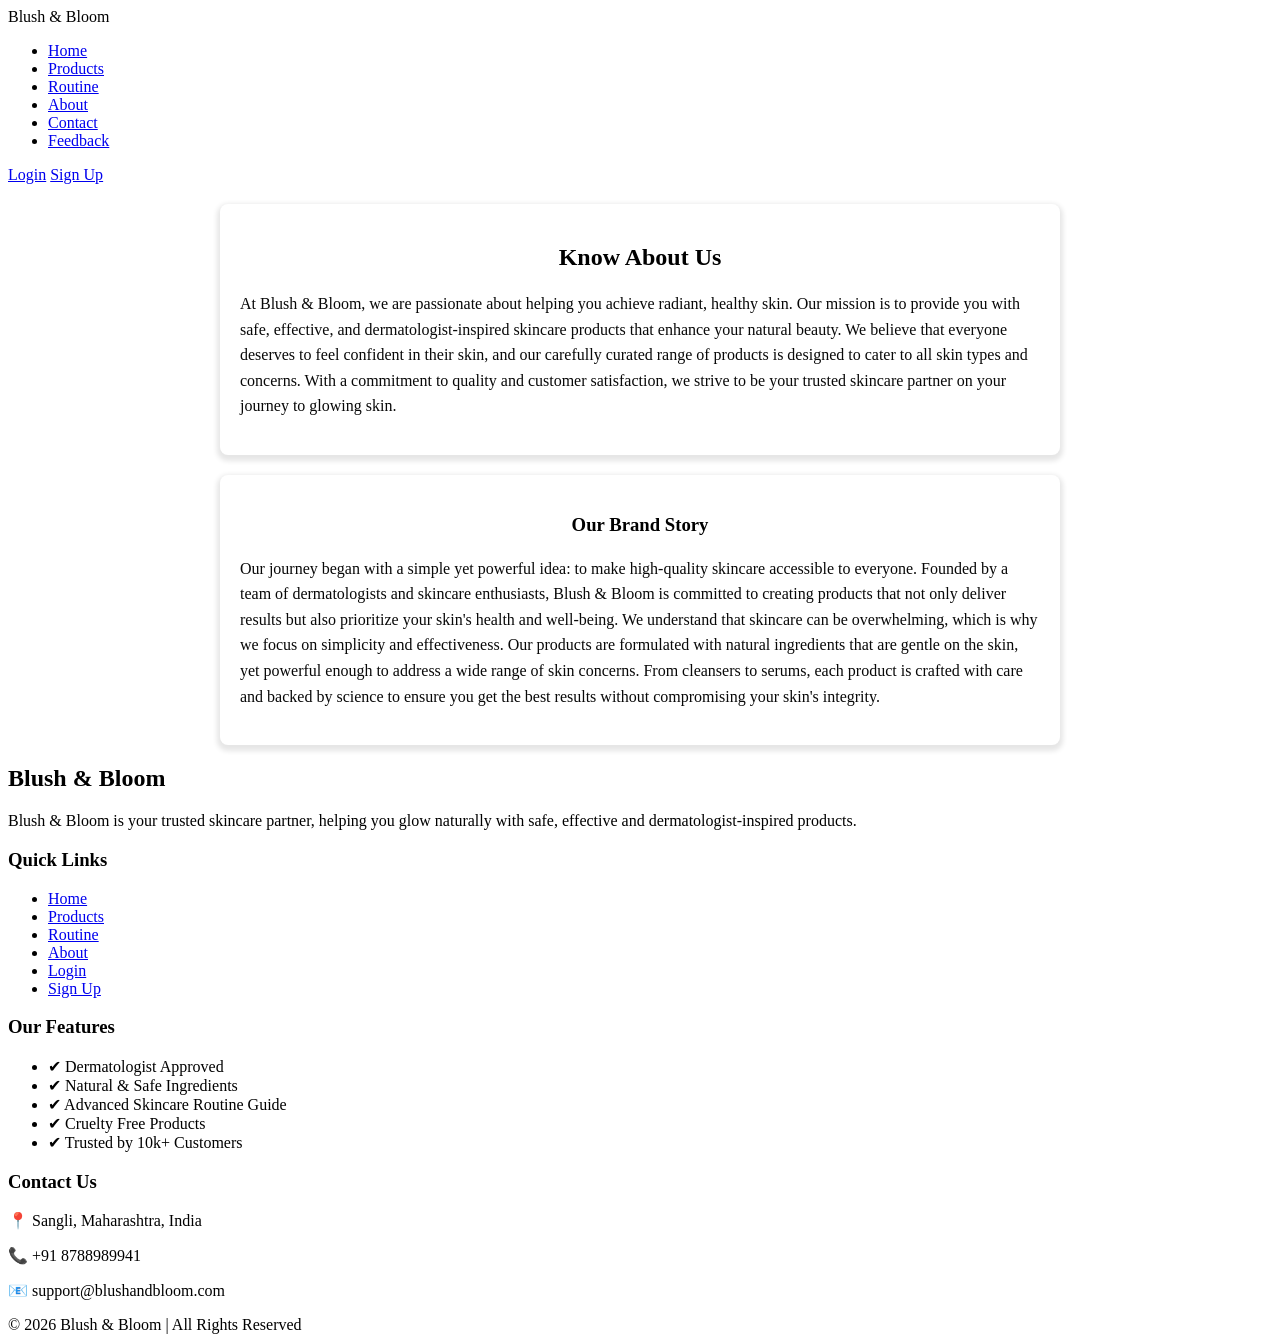
==== pages/about.html @ 595c7c2c "folder" ====
<!DOCTYPE html>
<html lang="en">

<head>
    <meta charset="UTF-8">
    <meta name="viewport" content="width=device-width, initial-scale=1.0">
    <title>Blush & Bloom</title>

    <link rel="stylesheet" href="../css/navbar.css">
    <link rel="stylesheet" href="../css/footer.css">
    <link rel="stylesheet" href="../css/about.css">
</head>

<body>
    <nav class="navbar">
        <div class="logo">Blush & Bloom</div>

        <ul class="nav-links">
            <li><a href="../index.html">Home</a></li>
            <li><a href="../pages/product.html">Products</a></li>
            <li><a href="../pages/routine.html">Routine</a></li>
            <li><a href="../pages/about.html">About</a></li>
            <li><a href="../pages/contact.html">Contact</a></li>
            <li><a href="../pages/feedback.html">Feedback</a></li>
        </ul>

        <div class="auth-buttons">
            <a href="../pages/login.html" class="login-btn">Login</a>
            <a href="../pages/signup.html" class="signup-btn">Sign Up</a>
        </div>
    </nav>
    <div class="about-container">
    <h2>Know About Us</h2>
    <p>
        At Blush & Bloom, we are passionate about helping you achieve radiant, healthy skin. Our mission is to provide you with safe, effective, and dermatologist-inspired skincare products that enhance your natural beauty. We believe that everyone deserves to feel confident in their skin, and our carefully curated range of products is designed to cater to all skin types and concerns. With a commitment to quality and customer satisfaction, we strive to be your trusted skincare partner on your journey to glowing skin.
    </p>
    </div>

    <div class="about-container">
        <h3>Our Brand Story</h3>
        <p>
            Our journey began with a simple yet powerful idea: to make high-quality skincare accessible to everyone. Founded by a team of dermatologists and skincare enthusiasts, Blush & Bloom is committed to creating products that not only deliver results but also prioritize your skin's health and well-being.
                We understand that skincare can be overwhelming, which is why we focus on simplicity and effectiveness. Our products are formulated with natural ingredients that are gentle on the skin, yet powerful enough to address a wide range of skin concerns. From cleansers to serums, each product is crafted with care and backed by science to ensure you get the best results without compromising your skin's integrity.
        </p>
    </div>




    <footer class="footer">

        <div class="footer-container">


            <div class="footer-col">
                <h2 class="footer-logo">Blush & Bloom</h2>
                <p>
                    Blush & Bloom is your trusted skincare partner,
                    helping you glow naturally with safe, effective
                    and dermatologist-inspired products.
                </p>

                <div class="social-icons">
                    <a href="#"><i class="fab fa-instagram"></i></a>
                    <a href="#"><i class="fab fa-facebook-f"></i></a>
                    <a href="#"><i class="fab fa-pinterest"></i></a>
                    <a href="#"><i class="fab fa-youtube"></i></a>
                </div>
            </div>

            <div class="footer-col">
                <h3>Quick Links</h3>
                <ul>
                    <li><a href="../index.html">Home</a></li>
                    <li><a href="../pages/product.html">Products</a></li>
                    <li><a href="../pages/routine.html">Routine</a></li>
                    <li><a href="../pages/about.html">About</a></li>
                    <li><a href="../pages/login.html">Login</a></li>
                    <li><a href="../pages/signup.html">Sign Up</a></li>
                </ul>
            </div>


            <div class="footer-col">
                <h3>Our Features</h3>
                <ul>
                    <li>✔ Dermatologist Approved</li>
                    <li>✔ Natural & Safe Ingredients</li>
                    <li>✔ Advanced Skincare Routine Guide</li>
                    <li>✔ Cruelty Free Products</li>
                    <li>✔ Trusted by 10k+ Customers</li>
                </ul>
            </div>


            <div class="footer-col">
                <h3>Contact Us</h3>
                <p>📍 Sangli, Maharashtra, India</p>
                <p>📞 +91 8788989941</p>
                <p>📧 support@blushandbloom.com</p>
            </div>

        </div>

        <div class="footer-bottom">
            © 2026 Blush & Bloom | All Rights Reserved
        </div>

    </footer>

</body>

</html>
---- css/about.css ----
.about-container{
    max-width: 800px;
    margin: 20px auto;
    padding: 20px;
    background-color: #fff;
    border-radius: 8px;
    box-shadow: 0 3px 5px 3px rgba(0, 0, 0, 0.1);
}

.about-container h2 {
    color: #000000;
    margin-bottom: 20px;
    text-align: center;
}

.about-container p {
    color: #080808;
    line-height: 1.6;
}

.about-container h3 {
     color: #000000;
    margin-bottom: 20px;
    text-align: center;
}
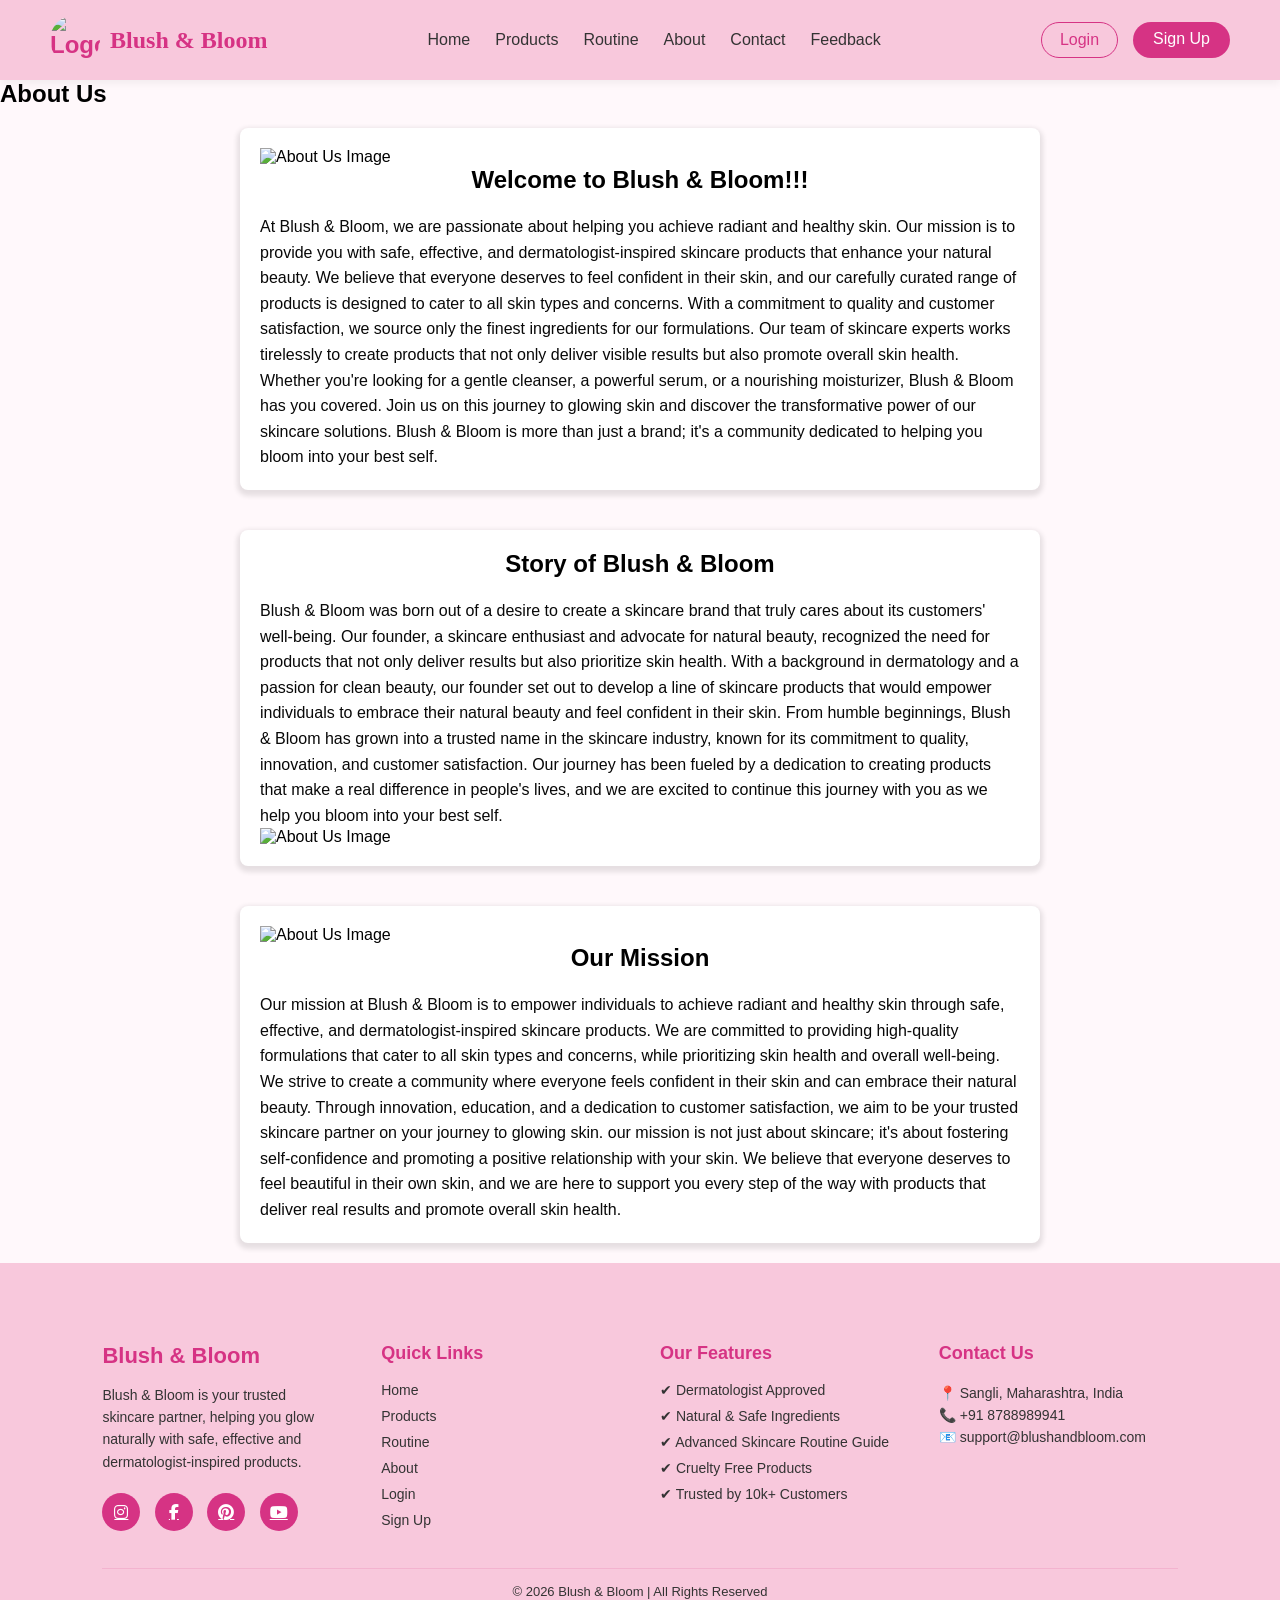
==== commit f89d1259: "footer changes" ====
--- a/pages/about.html
+++ b/pages/about.html
@@ -9,11 +9,16 @@
     <link rel="stylesheet" href="../css/navbar.css">
     <link rel="stylesheet" href="../css/footer.css">
     <link rel="stylesheet" href="../css/about.css">
+    <link rel="stylesheet" href="https://cdnjs.cloudflare.com/ajax/libs/font-awesome/6.5.0/css/all.min.css">
+    <link rel="icon" href="../images/web.logo.png" type="image-logo">
 </head>
 
 <body>
     <nav class="navbar">
-        <div class="logo">Blush & Bloom</div>
+        <div class="nav-left">
+            <img src="../logo.jpeg" alt="Logo" class="logo">
+            <h2 class="brand">Blush & Bloom</h2>
+        </div>
 
         <ul class="nav-links">
             <li><a href="../index.html">Home</a></li>
@@ -29,23 +34,100 @@
             <a href="../pages/signup.html" class="signup-btn">Sign Up</a>
         </div>
     </nav>
-    <div class="about-container">
-    <h2>Know About Us</h2>
-    <p>
-        At Blush & Bloom, we are passionate about helping you achieve radiant, healthy skin. Our mission is to provide you with safe, effective, and dermatologist-inspired skincare products that enhance your natural beauty. We believe that everyone deserves to feel confident in their skin, and our carefully curated range of products is designed to cater to all skin types and concerns. With a commitment to quality and customer satisfaction, we strive to be your trusted skincare partner on your journey to glowing skin.
-    </p>
+
+ <div class="left-sec">
+        <h2>About Us</h2>
+        <div class="about-container">
+            <div class="about-image">
+                <img src="../images/wel-img.jpeg" alt="About Us Image" class="img">
+            </div>
+            <div class="about-text">
+
+                <h2>Welcome to Blush & Bloom!!!</h2>
+                <p>
+                    At Blush & Bloom, we are passionate about helping you achieve radiant and healthy skin. Our mission
+                    is
+                    to
+                    provide you with safe, effective, and dermatologist-inspired skincare products that enhance your
+                    natural
+                    beauty. We believe that everyone deserves to feel confident in their skin, and our carefully curated
+                    range
+                    of products is designed to cater to all skin types and concerns.
+                    With a commitment to quality and customer satisfaction, we source only the finest ingredients for
+                    our
+                    formulations. Our team of skincare experts works tirelessly to create products that not only deliver
+                    visible
+                    results but also promote overall skin health. Whether you're looking for a gentle cleanser, a
+                    powerful
+                    serum, or a nourishing moisturizer, Blush & Bloom has you covered.
+                    Join us on this journey to glowing skin and discover the transformative power of our skincare
+                    solutions.
+                    Blush & Bloom is more than just a brand; it's a community dedicated to helping you bloom into your
+                    best
+                    self.
+                </p>
+            </div>
+        </div>
     </div>
 
-    <div class="about-container">
-        <h3>Our Brand Story</h3>
-        <p>
-            Our journey began with a simple yet powerful idea: to make high-quality skincare accessible to everyone. Founded by a team of dermatologists and skincare enthusiasts, Blush & Bloom is committed to creating products that not only deliver results but also prioritize your skin's health and well-being.
-                We understand that skincare can be overwhelming, which is why we focus on simplicity and effectiveness. Our products are formulated with natural ingredients that are gentle on the skin, yet powerful enough to address a wide range of skin concerns. From cleansers to serums, each product is crafted with care and backed by science to ensure you get the best results without compromising your skin's integrity.
-        </p>
+        <div class="left-sec">
+            <div class="about-container">
+                <div class="about-text">
+                    <h2>Story of Blush & Bloom</h2>
+                    <p>
+                        Blush & Bloom was born out of a desire to create a skincare brand that truly cares about its
+                        customers'
+                        well-being. Our founder, a skincare enthusiast and advocate for natural beauty, recognized the
+                        need for
+                        products that not only deliver results but also prioritize skin health. With a background in
+                        dermatology
+                        and a passion for clean beauty, our founder set out to develop a line of skincare products that
+                        would
+                        empower
+                        individuals to embrace their natural beauty and feel confident in their skin.
+                        From humble beginnings, Blush & Bloom has grown into a trusted name in the skincare industry,
+                        known
+                        for its commitment to quality, innovation, and customer satisfaction. Our journey has been
+                        fueled by
+                        a
+                        dedication to creating products that make a real difference in people's lives, and we are
+                        excited to
+                        continue
+                        this journey with you as we help you bloom into your best self.
+                    </p>
+                </div>
+                <div class="about-image">
+                    <img src="../images/story-img.jpeg" alt="About Us Image" class="img">
+                </div>
+                
+            </div>
+        </div>
+
+    <div class="left-sec">
+        <div class="about-container">
+            <div class="about-image">
+                <img src="../images/mission-img.jpeg" alt="About Us Image" class="img">
+            </div>
+            <div class="about-text">
+                <h2>Our Mission</h2>
+                <p>
+                    Our mission at Blush & Bloom is to empower individuals to achieve radiant and healthy skin through
+                    safe,
+                    effective, and dermatologist-inspired skincare products. We are committed to providing high-quality
+                    formulations that cater to all skin types and concerns, while prioritizing skin health and overall
+                    well-being. We strive to create a community where everyone feels confident in their skin and can
+                    embrace
+                    their natural beauty. Through innovation, education, and a dedication to customer satisfaction, we
+                    aim to be your trusted skincare partner on your journey to glowing skin.
+                    our mission is not just about skincare; it's about fostering self-confidence and promoting a positive
+                    relationship with your skin. We believe that everyone deserves to feel beautiful in their own skin,
+                    and we are here to support you every step of the way with products that deliver real results and
+                    promote overall skin health.
+
+                </p>
+            </div>
+        </div>
     </div>
-
-
-
 
     <footer class="footer">
 
@@ -109,5 +191,4 @@
     </footer>
 
 </body>
-
 </html>
--- a/css/navbar.css
+++ b/css/navbar.css
@@ -0,0 +1,143 @@
+* {
+    margin: 0;
+    padding: 0;
+    box-sizing: border-box;
+}
+
+body {
+    font-family: Arial, sans-serif;
+    background-color: #fff8fb;
+}
+
+.logo {
+    font-size: 24px;
+    font-weight: bold;
+    color: #d63384;
+
+}
+
+body {
+    margin: 0;
+}
+
+.navbar {
+    display: flex;
+    justify-content: space-between;
+    align-items: center;
+    padding: 15px 50px;
+    background-color: #f8c8dc;
+    box-shadow: 0 4px 8px rgba(0, 0, 0, 0.05);
+}
+
+.logo {
+    width: 50px;
+    height: 50px;
+    border-radius: 50%;
+    object-fit: cover;
+    margin-left: 0.001cm;
+}
+
+.nav-left {
+    display: flex;
+    align-items: center;
+    gap: 10px;
+}
+
+.logo {
+    width: 50px;
+    height: 50px;
+    border-radius: 50%;
+    object-fit: cover;
+}
+
+.brand {
+    font-family: serif;
+    color: #d63384;
+}
+
+.nav-links {
+    list-style: none;
+    display: flex;
+    gap: 25px;
+}
+
+.nav-links a {
+    text-decoration: none;
+    color: black;
+    font-weight: 500;
+}
+
+
+.nav-links {
+    list-style: none;
+    display: flex;
+    gap: 25px;
+}
+
+.nav-links li {
+    list-style: none;
+}
+
+.nav-links a {
+    text-decoration: none;
+    color: #333;
+    font-weight: 500;
+    transition: 0.3s;
+}
+
+.nav-links a:hover {
+    color: #d63384;
+}
+
+
+.auth-buttons {
+    display: flex;
+    gap: 15px;
+}
+
+.login-btn {
+    padding: 8px 18px;
+    border: 1px solid #d63384;
+    border-radius: 25px;
+    text-decoration: none;
+    color: #d63384;
+    transition: 0.3s;
+}
+
+.login-btn:hover {
+    background-color: #d63384;
+    color: white;
+}
+
+.signup-btn {
+    padding: 8px 20px;
+    background-color: #d63384;
+    color: white;
+    border-radius: 25px;
+    text-decoration: none;
+    transition: 0.3s;
+}
+
+.signup-btn:hover {
+    background-color: #b0256a;
+}
+
+.hero {
+    text-align: center;
+    padding: 100px 20px;
+}
+
+.hero h1 {
+    font-size: 36px;
+    color: #d63384;
+}
+
+.hero p {
+    margin-top: 10px;
+    font-size: 18px;
+    color: #555;
+}
+
+.hero {
+    flex: 1;
+}
--- a/css/footer.css
+++ b/css/footer.css
@@ -0,0 +1,113 @@
+
+.footer {
+    background-color: #f8c8dc;   
+    color: #333;
+    padding: 80px 8% 25px
+}
+
+.footer-container {
+    display: flex;
+    justify-content: space-between;
+    flex-wrap: wrap;
+    gap: 40px;
+}
+
+.footer-col {
+    flex: 1;
+    min-width: 230px;
+}
+
+.footer-logo {
+    color: #d63384;
+    margin-bottom: 15px;
+    font-size: 22px;
+}
+
+
+.footer h3 {
+    margin-bottom: 18px;
+    color: #d63384;
+    font-size: 18px;
+}
+
+.footer-col p {
+    font-size: 14px;
+    line-height: 1.6;
+}
+
+.footer-col ul {
+    list-style: none;
+}
+
+.footer-col ul li {
+    margin-bottom: 10px;
+    font-size: 14px;
+}
+
+.footer-col ul li a {
+    text-decoration: none;
+    color: #333;
+    transition: 0.3s;
+}
+
+.footer-col ul li a:hover {
+    color: #d63384;
+    padding-left: 5px;
+}
+
+.menu-subitem{
+    text-decoration: none;
+    color: black;
+}
+
+.social-icons {
+    margin-top: 20px;
+}
+
+.social-icons a {
+    display: inline-flex;
+    align-items: center;
+    justify-content: center;
+    width: 38px;
+    height: 38px;
+    border-radius: 50%;
+    background-color: #d63384;
+    color: #fff;
+    margin-right: 10px;
+    font-size: 16px;
+    transition: 0.3s;
+}
+
+.social-icons a:hover {
+    background-color: #b0256a;
+    transform: translateY(-4px);
+}
+
+.footer-bottom {
+    text-align: center;
+    margin-top: 30px;
+    border-top: 1px solid #f3b3cf;
+    padding-top: 15px;
+    font-size: 13px;
+}
+
+
+@media (max-width: 768px) {
+
+    .footer-container {
+        flex-direction: column;
+        text-align: center;
+    }
+
+}
+html, body {
+    height: 100%;
+}
+
+body {
+    display: flex;
+    flex-direction: column;
+}
+
+
+
